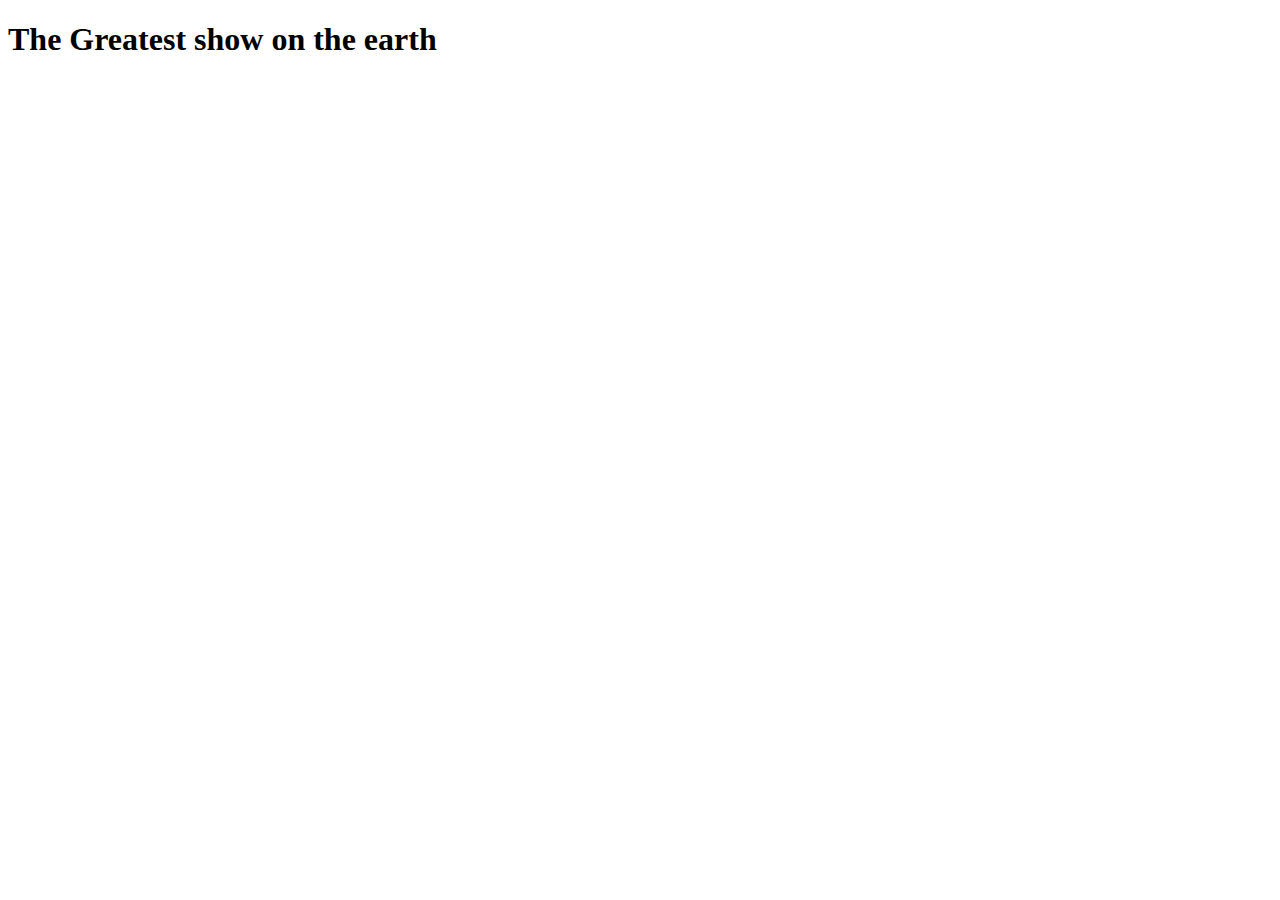
==== index.html @ 80dde76f "First commit" ====
<!DOCTYPE html>
<html lang="en">

<head>
    <meta charset="UTF-8">
    <meta http-equiv="X-UA-Compatible" content="IE=edge">
    <meta name="viewport" content="width=device-width, initial-scale=1.0">
    <title>Document</title>
</head>

<body>
    <section>
        <div>
            <h1>The Greatest show on the earth</h1>
        </div>


    </section>
</body>

</html>
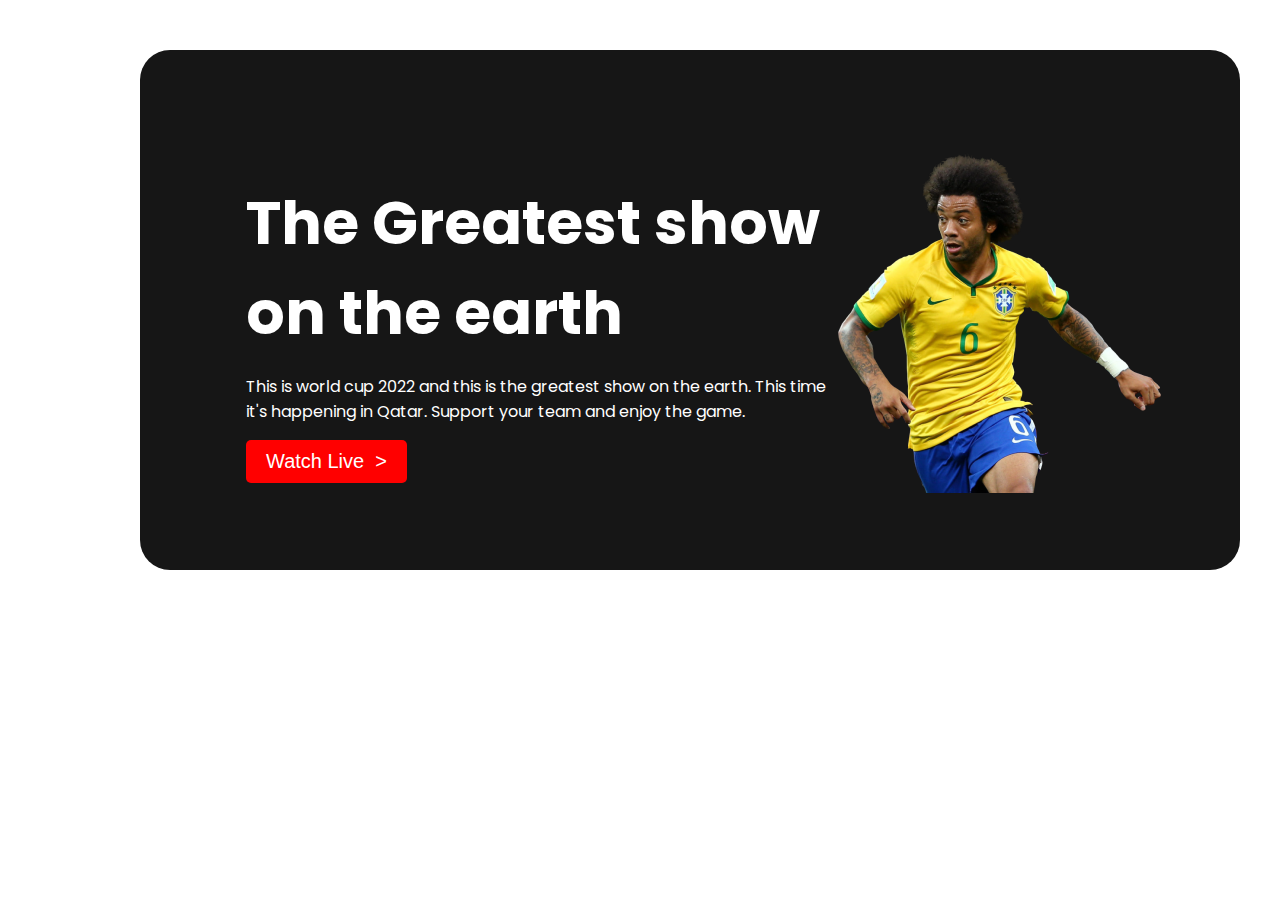
==== commit fdb3eb59: "First page" ====
--- a/index.html
+++ b/index.html
@@ -5,13 +5,21 @@
     <meta charset="UTF-8">
     <meta http-equiv="X-UA-Compatible" content="IE=edge">
     <meta name="viewport" content="width=device-width, initial-scale=1.0">
+    <link rel="stylesheet" href="style.css">
     <title>Document</title>
 </head>
 
 <body>
-    <section>
-        <div>
+
+    <section class="heading-container">
+        <div class="heading-text">
             <h1>The Greatest show on the earth</h1>
+            <p>This is world cup 2022 and this is the greatest show on the earth. This time it's happening in Qatar.
+                Support your team and enjoy the game.</p>
+            <input type="button" value="Watch Live  >">
+        </div>
+        <div class="poster-part">
+            <img src="assets/Banner Image.png" alt="">
         </div>
 
 
--- a/style.css
+++ b/style.css
@@ -0,0 +1,52 @@
+@import url('https://fonts.googleapis.com/css2?family=Oswald:wght@500&family=Poppins&display=swap');
+
+body {
+    font-family: 'Oswald', sans-serif;
+    font-family: 'Poppins', sans-serif;
+}
+
+.heading-container {
+    display: flex;
+    justify-content: space-between;
+    align-items: center;
+    position: absolute;
+    background-color: #161616;
+    width: 1100px;
+    height: 520px;
+    left: 140px;
+    top: 50px;
+    border-radius: 30px;
+}
+
+.heading-text {
+    color: white;
+    margin-left: 106px;
+    margin-top: 111px;
+    margin-bottom: 111px;
+
+
+}
+
+.heading-text h1 {
+    font-size: 60px;
+    margin-bottom: 0;
+}
+
+.heading-text p {
+    font-size: 16px;
+}
+
+.heading-text input {
+    color: white;
+    font-size: 20px;
+    background-color: red;
+    padding: 10px 20px;
+    border: 0;
+    border-radius: 5px;
+}
+
+
+.poster-part {
+    margin-top: 33px;
+    margin-right: 79px;
+}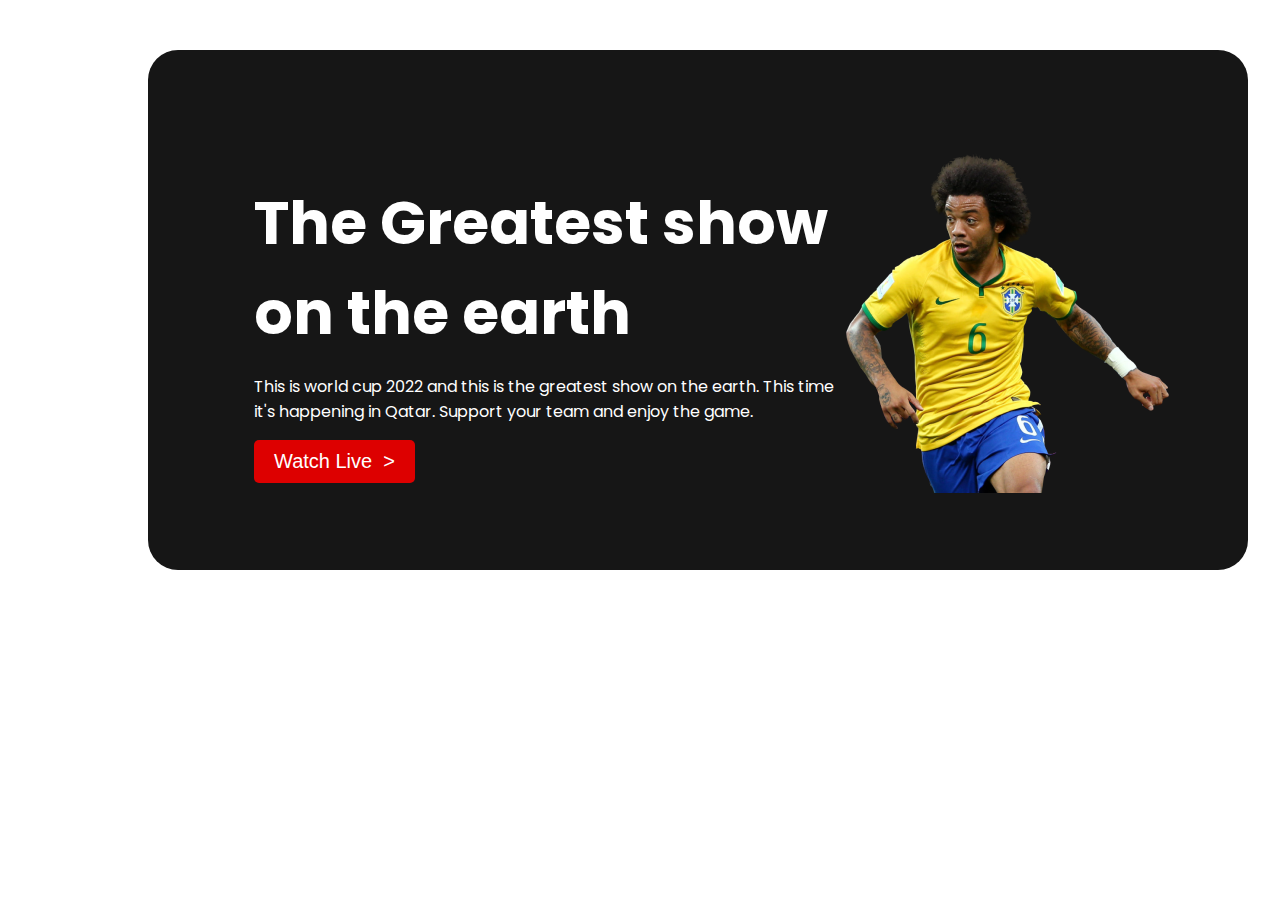
==== commit 3aabea6e: "Website-1 commit" ====
--- a/index.html
+++ b/index.html
@@ -6,7 +6,7 @@
     <meta http-equiv="X-UA-Compatible" content="IE=edge">
     <meta name="viewport" content="width=device-width, initial-scale=1.0">
     <link rel="stylesheet" href="style.css">
-    <title>Document</title>
+    <title>Website-1</title>
 </head>
 
 <body>
--- a/style.css
+++ b/style.css
@@ -5,16 +5,21 @@
     font-family: 'Poppins', sans-serif;
 }
 
+
+
+/*-------------------------------- 
+          Heading Style 
+----------------------------------*/
+
 .heading-container {
     display: flex;
     justify-content: space-between;
     align-items: center;
-    position: absolute;
     background-color: #161616;
     width: 1100px;
     height: 520px;
-    left: 140px;
-    top: 50px;
+    margin-left: 140px;
+    margin-top: 50px;
     border-radius: 30px;
 }
 
@@ -39,7 +44,7 @@
 .heading-text input {
     color: white;
     font-size: 20px;
-    background-color: red;
+    background-color: #DD0000;
     padding: 10px 20px;
     border: 0;
     border-radius: 5px;
@@ -49,4 +54,159 @@
 .poster-part {
     margin-top: 33px;
     margin-right: 79px;
+}
+
+/* -----------Blog Part Style -----------*/
+
+
+.all-items {
+    margin-top: 100px;
+    display: flex;
+    justify-content: space-between;
+    margin-bottom: 100px;
+}
+
+.match-blog-section {
+    display: flex;
+    flex-direction: column;
+    width: 250px;
+    height: 250px;
+    padding: 20px;
+    margin-left: 140px;
+    margin-right: 24px;
+    background-color: #161616;
+    border-radius: 15px;
+}
+
+.match-blog-section a {
+    font-size: 14px;
+    text-align: center;
+    text-decoration: none;
+    padding: 17px 20px;
+    border-radius: 10px;
+    margin-top: 20px;
+}
+
+.match-blog-section .match-btn1 {
+    background-color: white;
+    color: black;
+}
+
+.match-blog-section .match-btn {
+    background-color: #e04747;
+    color: white;
+    transition: .5s;
+}
+
+.match-btn:hover {
+    background-color: #bc2525;
+    cursor: pointer;
+}
+
+/* box-style-start */
+
+
+.main-box {
+    display: grid;
+    grid-template-columns: repeat(3, 1fr);
+    grid-gap: 20px;
+    margin-right: 140px;
+}
+
+.box {
+    width: 260px;
+    height: 330px;
+    background-color: rgb(248 248 248);
+    border-radius: 10px;
+}
+
+.box-info {
+    margin-top: 20px;
+    width: 100%;
+    margin-left: 20px;
+}
+
+.box-image img {
+    width: 100%;
+}
+
+.box-info a {
+    padding: 5px 20px;
+    color: rgb(141, 141, 141);
+    text-decoration: none;
+    border: 2px solid black;
+    border-radius: 10px;
+    overflow: hidden;
+}
+
+.box-info h3 {
+    font-size: 15px;
+    margin-top: 20px;
+}
+
+.box-icon {
+    display: flex;
+    justify-content: space-between;
+    margin-top: 10px;
+}
+
+.box-icon:last-child .icon1 {
+    margin-right: 60px;
+}
+
+.icon1 {
+    display: flex;
+    align-items: center;
+}
+
+.icon1 p {
+    margin-left: 10px;
+}
+
+
+/* Footer Section Style */
+
+footer {
+    height: 440px;
+    width: 100%;
+    background-color: #161616;
+}
+
+footer h1 {
+    color: white;
+    text-align: center;
+    font-size: 30px;
+    font-weight: 700;
+    padding: 80px 0px 30px 0px;
+}
+
+footer hr {
+    color: #FFFFFF;
+    width: 70%;
+    margin: auto;
+}
+
+.about {
+    margin-top: 70px;
+    display: flex;
+    justify-content: center;
+}
+
+.about p {
+    size: 15px;
+    color: #B9B9B9;
+    font-weight: 400;
+    margin: 0px 20px;
+}
+
+.social-media-icon {
+    text-align: center;
+    margin-top: 50px;
+}
+
+.social-media-icon a {
+    text-decoration: none;
+    font-size: 25px;
+    margin: 0px 30px;
+    color: #B9B9B9;
 }